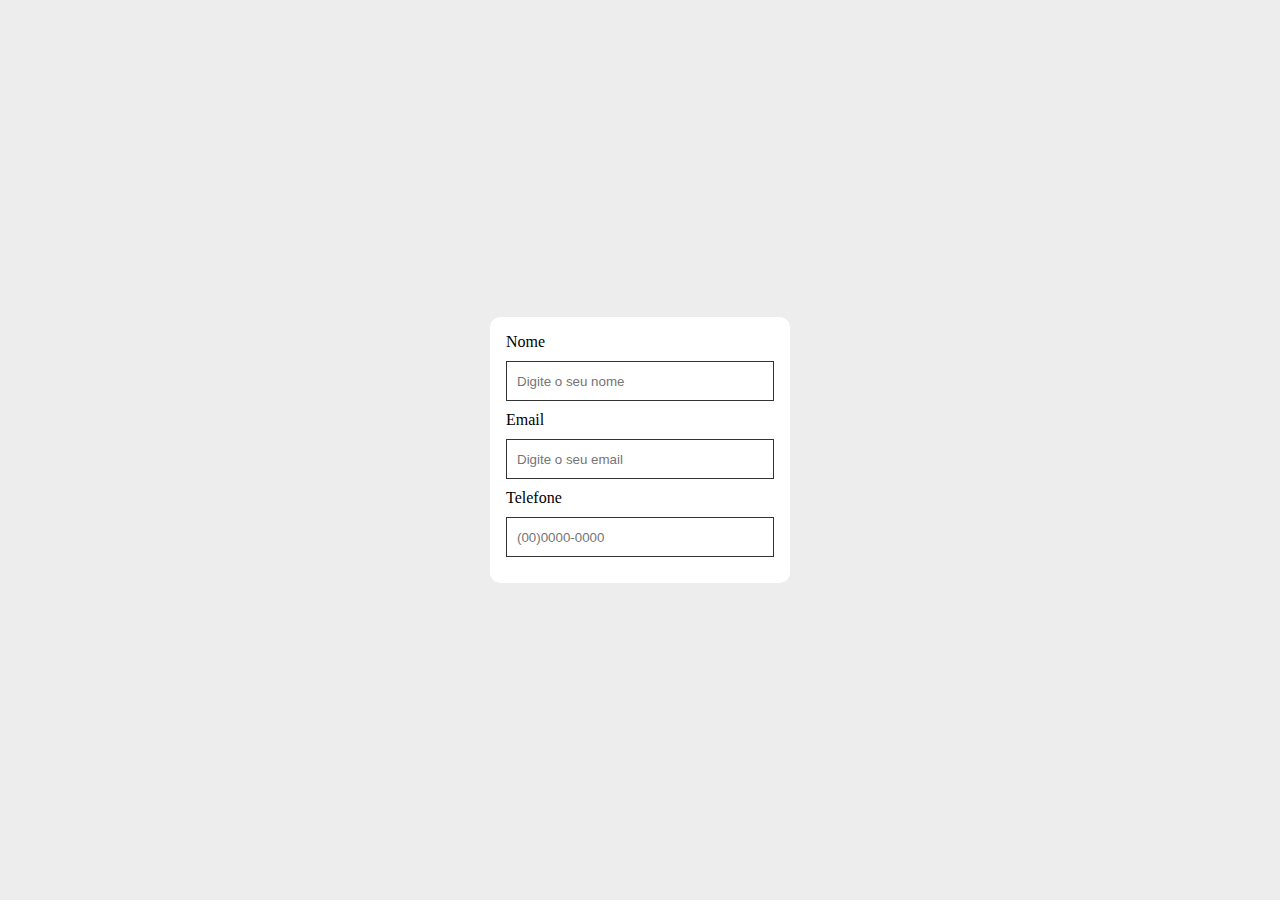
==== index.html @ d6c762e3 "formularios em html e css" ====
<!DOCTYPE html>
<html lang="pt-br">
<head>
    <meta charset="UTF-8">
    <meta http-equiv="X-UA-Compatible" content="IE=edge">
    <meta name="viewport" content="width= initial-scale=1.0">
    <link rel="stylesheet" href="css/estilo.css">
    <title>Document</title>
</head>
<body>
    <form>

<label for="Nome">Nome</label>
<input type="text" id="nome" name="nome" placeholder="Digite o seu nome">

<label for="email">Email</label>
<input type="email" id="email" name="nome" placeholder="Digite o seu email">

<label for="telefone">Telefone</label>
<input type="tel" id="telefone" name="telefone" placeholder="(00)0000-0000">


    </form>
    
</body>
</html>
---- css/estilo.css ----
*{
    padding: 0;
    margin: 0;
    box-sizing: border-box;
}

body{
    background-color: #ededed;
}

form{
    width: 300px;
    background-color: white;
    padding: 16px;
    position: absolute;
    left:50%;
    top:50%;
    transform:translate(-50%, -50%);
    border-radius: 10px;

}

form label, form input{
    display: block;
    width: 100%;
    margin-bottom: 10px;
}

form input {
    height: 40px;
    padding-left: 10px;
    border: 1px solid #333;
}
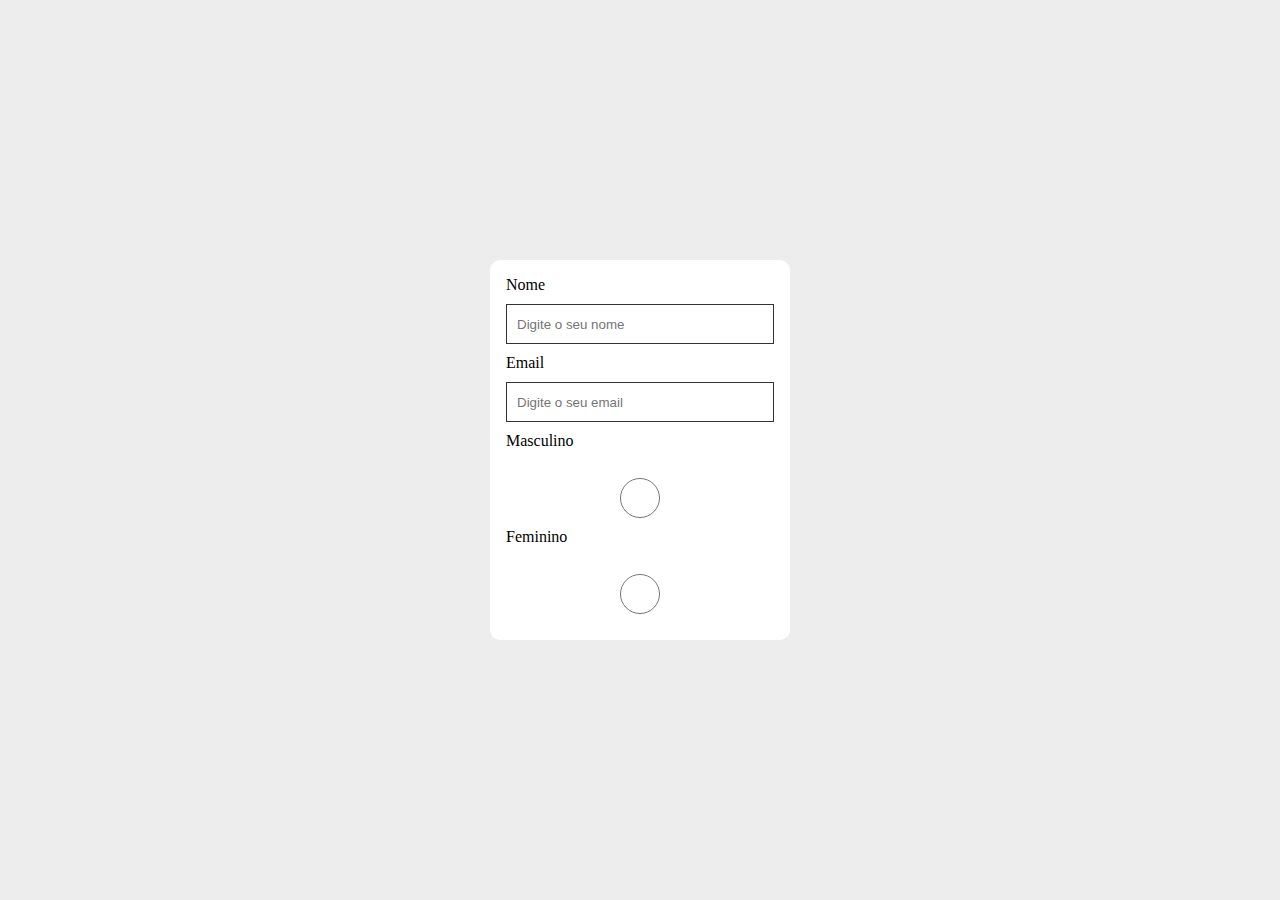
==== commit fb885884: "formulario4" ====
--- a/index.html
+++ b/index.html
@@ -16,8 +16,12 @@
 <label for="email">Email</label>
 <input type="email" id="email" name="nome" placeholder="Digite o seu email">
 
-<label for="telefone">Telefone</label>
-<input type="tel" id="telefone" name="telefone" placeholder="(00)0000-0000">
+<label for="genero">Masculino</label><br>
+<input type="radio" id="genero" name="sexo" value="masculino">
+<label for="css">Feminino</label><br>
+<input type="radio" id="genero" name="sexo" value="feminino">
+
+
 
 
     </form>
